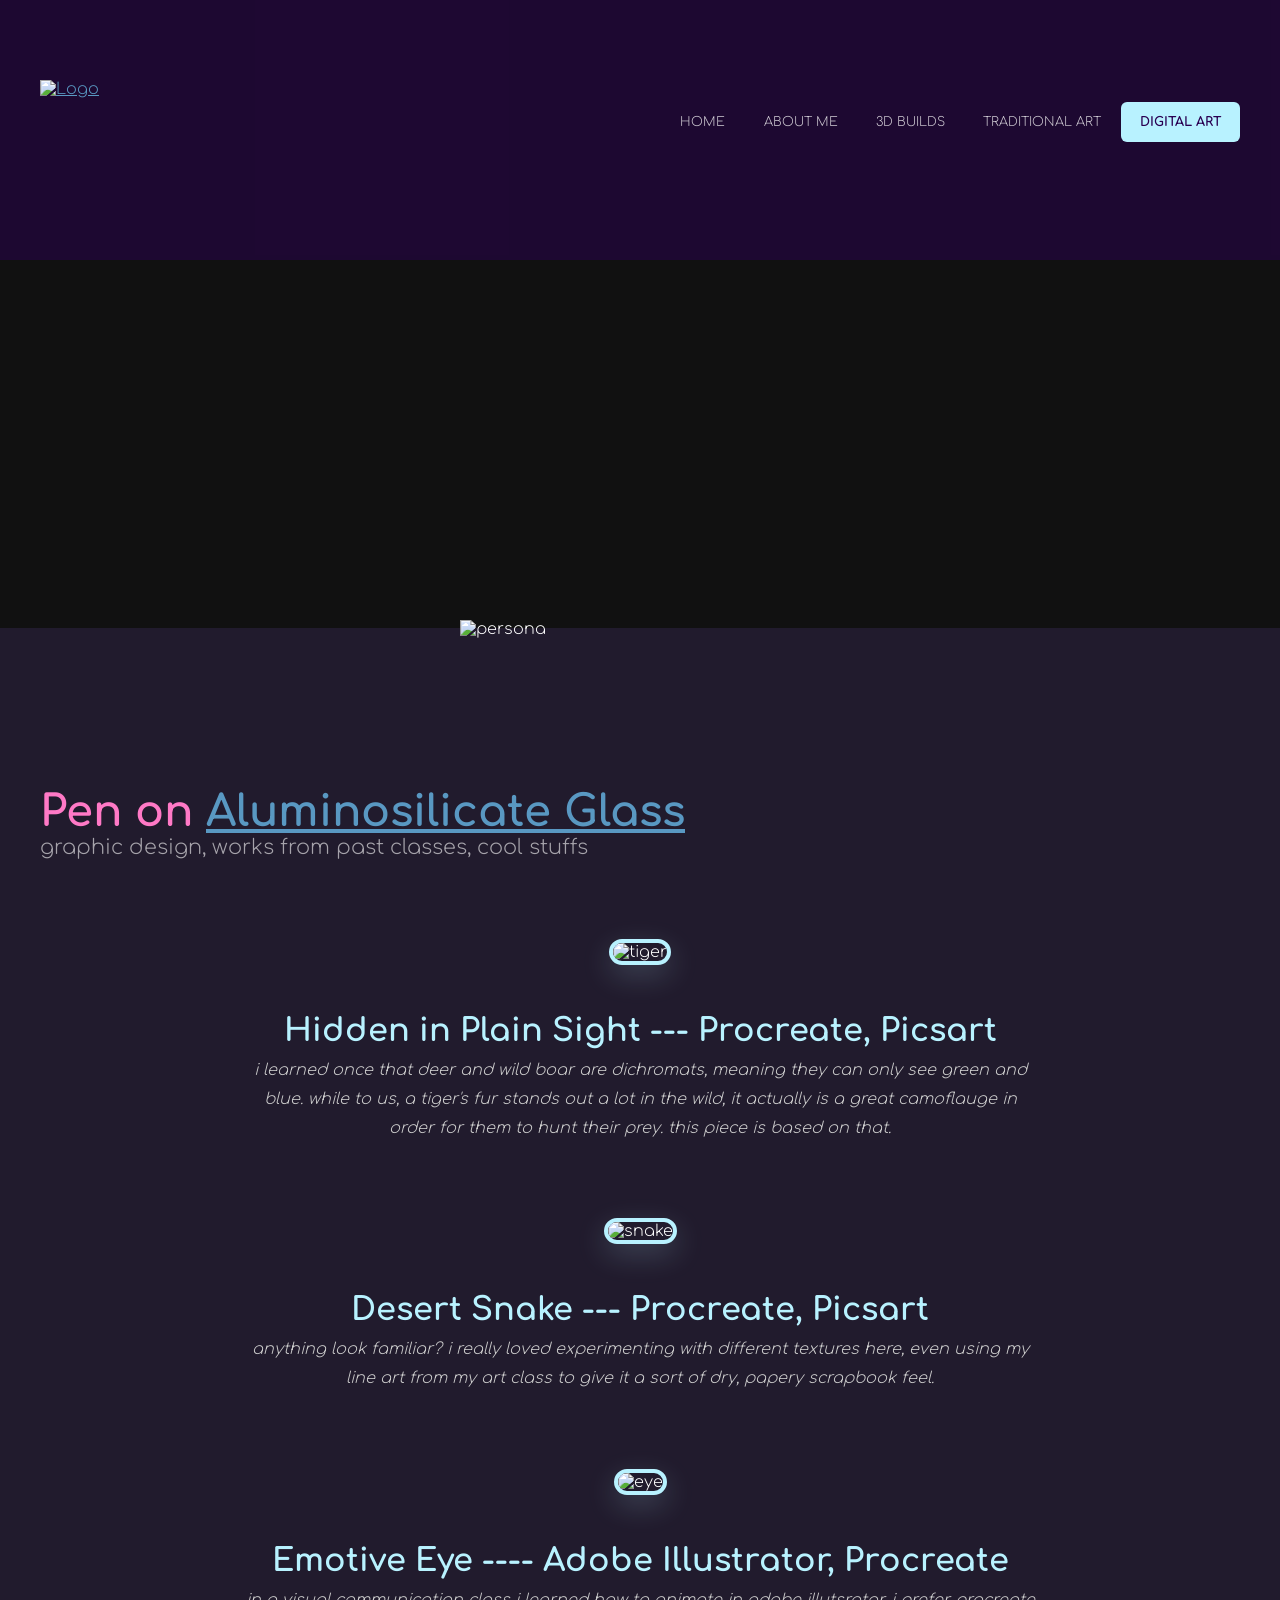
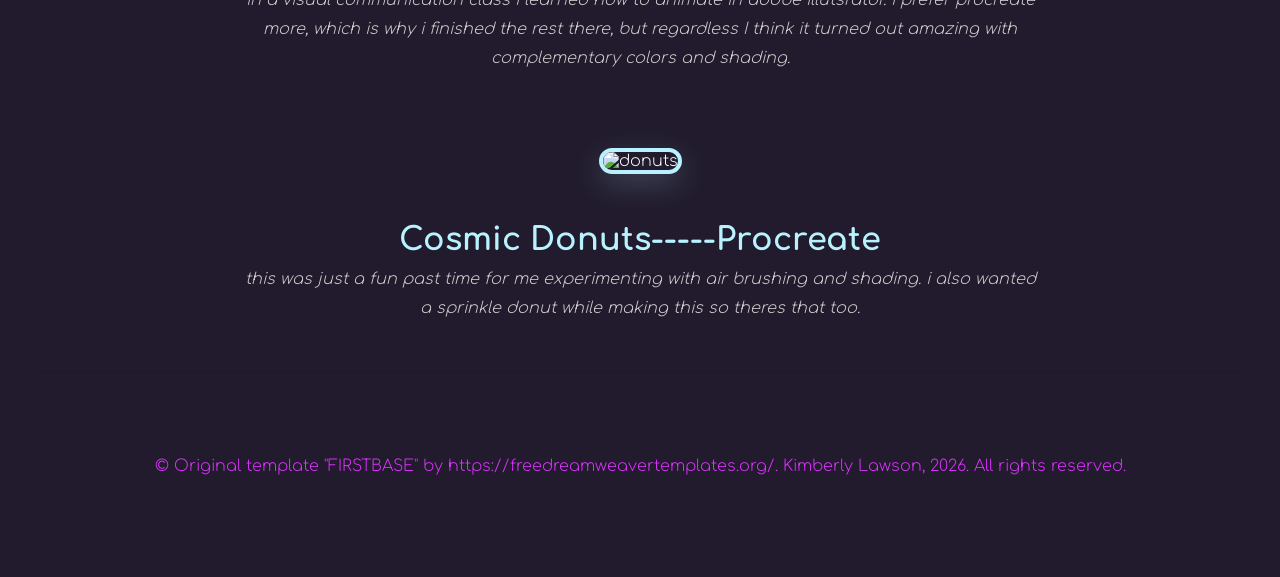
==== digital.html @ d965715d "Add files via upload" ====
<!DOCTYPE html>

<html>
<head>
<meta http-equiv="Content-Type" content="text/html; charset=utf-8" />
<title>Kimberly's Website!</title>
<meta name="keywords" content="" />
<meta name="description" content="" />
<link href="https://fonts.googleapis.com/css2?family=Comfortaa:wght@300;400;700&display=swap" rel="stylesheet">
<link href="default.css" rel="stylesheet" type="text/css" media="all" />
<link href="digital.css" rel="stylesheet" type="text/css" media="all" />


</head>
<body>

<div id="header-wrapper">
<div id="header">
<div id="logo">
<a href="index.html">
<img src="images/logo.GIF" alt="Logo" class="logo-img" />
</a>
</div>
<div id="menu">
<ul>
<li><a href="index.html">Home</a></li>
<li><a href="about.html">about me</a></li>
<li><a href="builds.html">3D builds</a></li>
<li><a href="traditional.html">traditional art</a></li>
<li class="active"><a href="digital.html">digital art</a></li>
</ul>
</div>
</div>


<div class="kitty-overlay">
    <img src="images/placehold.gif" alt="persona" />
</div>


</div>

		


<div id="wrapper">
	<div class="container">
		<div class="title">
			<h2>Pen on  <a href="https://www.google.com/search?q=what+are+ipad+screens+made+of&sca_esv=b692c664f4ad5dff&sxsrf=ANbL-n5PKixbSqdEEW2nLynf2fWTqfCTJw%3A1774749405293&ei=3YbIabHJEd3k5NoP24_C2Ac&biw=1368&bih=785&oq=what+are+ipad&gs_lp=[base64]&sclient=gws-wiz-serp"> Aluminosilicate Glass</a> </h2>
			<span class="byline">graphic design, works from past classes, cool stuffs</span>
		</div>

	
		<div class="gallery-vertical">
			
			<!-- Art Piece 1 -->
			<div class="art-piece">
				<img src="images/tiger.png" alt="tiger" />
				<h3>Hidden in Plain Sight --- Procreate, Picsart</h3>
				<p>i learned once that deer and wild boar are dichromats, meaning they can only see green and blue. while to us, a tiger's fur stands out a lot in the wild, it actually is a great camoflauge in order for them to hunt their prey. this piece is based on that.</p>
			</div>

			
			<div class="art-piece">
				<img src="images/snake.png" alt="snake" />
				<h3>Desert Snake --- Procreate, Picsart</h3>
				<p>anything look familiar? i really loved experimenting with different textures here, even using my line art from my art class to give it a sort of dry, papery scrapbook feel.</p>
			</div>

			
			<div class="art-piece">
				<img src="images/eye.GIF" alt="eye" />
				<h3>Emotive Eye ---- Adobe Illustrator, Procreate</h3>
				<p>in a visual communication class i learned how to animate in adobe illutsrator. i prefer procreate more, which is why i finished the rest there, but regardless I think it turned out amazing with complementary colors and shading.</p>
			</div>

			<div class="art-piece">
				<img src="images/donuts.png" alt="donuts" />
				<h3>Cosmic Donuts-----Procreate</h3>
				<p>this was just a fun past time for me experimenting with air brushing and shading. i also wanted a sprinkle donut while making this so theres that too.</p>
			</div>

		</div>
		

<div id="copyright" class="container">
	<p>&copy; Original template "FIRSTBASE" by https://freedreamweavertemplates.org/. Kimberly Lawson, 2026. All rights reserved. </p>
</div>

</body>
</html>
---- default.css ----
html, body
{
    height: 100%;
}

body
{
    margin: 0;
    padding: 0;
    background: #5e4472;
    font-family: 'Comfortaa', 'Marker Felt', fantasy;
    font-size: 12pt;
    font-weight: 200;
    color: #ffffff;
}

h1, h2, h3
{
    margin: 0;
    padding: 0;
}

p, ol, ul
{
    margin-top: 0;
}

ol, ul
{
    padding: 0;
    list-style: none;
}

p
{
    line-height: 180%;
}

a
{
    color: #5998c2;
}

a:hover
{
    text-decoration: none;
}

.container
{
    overflow: hidden;
    margin: 0em auto;
    width: 1200px;
}

/*********************************************************************************/
/* Image Style                                                                   */
/*********************************************************************************/

.image
{
    display: inline-block;
}

.image img
{
    display: block;
    width: 100%;
}

.image-full
{
    display: block;
    width: 100%;
    margin: 0 0 2em 0;
}

.image-left
{
    float: left;
    margin: 0 2em 2em 0;
}

.image-centered
{
    display: block;
    margin: 0 0 2em 0;
}

.image-centered img
{
    margin: 0 auto;
    width: auto;
}

/*********************************************************************************/
/* List Styles                                                                   */
/*********************************************************************************/

ul.actions li
{
    display: inline-block;
    padding: 0em 0.50em;
}

/*********************************************************************************/
/* 4-column                                                                      */
/*********************************************************************************/

.box1, .box2, .box3, .box4 {
    width: 235px;
}

.box1, .box2, .box3 {
    float: left; 
    margin-right: 20px;
}

.box4 {
    float: right;
}

/*********************************************************************************/
/* 3-column                                                                      */
/*********************************************************************************/

.boxA,
.boxB,
.boxC
{
    width: 384px;
}

.boxA,
.boxB
{
    float: left;
    margin-right: 20px;
}

.boxC
{
    float: right;
}

/*********************************************************************************/
/* 2-column                                                                      */
/*********************************************************************************/

.tbox1,
.tbox2
{
    width: 575px;
}

.tbox1
{
    float: left;
}

.tbox2
{
    float: right;
}

/*********************************************************************************/
/* Heading Titles                                                                */
/*********************************************************************************/

.title
{
    margin-bottom: 3em;
}

.title h2
{
    font-size: 2.7em;
}

.title .byline
{
    font-size: 1.3em;
    color: rgba(255,255,255,0.60);
}

/*********************************************************************************/
/* Wrapper                                                                       */
/*********************************************************************************/

#wrapper
{
    position: relative;
    padding: 10em 0em 0em 0em;
    background: #ffffff;
}

/*********************************************************************************/
/* Header and Navigation                                                         */
/*********************************************************************************/

#header-wrapper {
    position: relative;
    padding: 0;
    background: #111111 url('images/home.gif') no-repeat center;
    background-size: cover;
    min-height: 400px; 
    overflow: visible; 
}

#header {
    background: rgba(42, 0, 82, 0.6); 
    padding: 10px 0;
    display: flex;
    justify-content: space-between;
    align-items: center;
    width: 100%; 
    z-index: 1000;
}

/*********************************************************************************/
/*  cats yay                                     */
/*********************************************************************************/

.kitty-overlay {
    position: absolute;
    left: 80%;
    transform: translateX(-50%);
    bottom: -250px; 
    z-index: 1001;
    width: 700px;  
    pointer-events: none; 
}

.left-gif-overlay {
    position: absolute;
    left: 25%;
    transform: translateX(-50%);
    bottom: -120px; 
    z-index: 1001;
    width: 600px;  
    pointer-events: none; 
}

.bottom-gif-overlay {
    position: absolute;
    left: 40%;
    bottom: 150; 
    transform: translate(-40%, 265%); 
    z-index: 1002;
    width: 500px;
    pointer-events: none;
}

.kitty-overlay img, .bottom-gif-overlay img, .left-gif-overlay img {
    width: 100%;
    height: auto;
}


/*********************************************************************************/
/* Logo                                                                          */
/*********************************************************************************/
#logo {
    padding-left: 40px;
}

.logo-img {
    height: 100px; 
    width: auto;
    display: block;
}

/*********************************************************************************/
/* Menu                                                                          */
/*********************************************************************************/

#menu {
    padding-right: 40px;
}

#menu ul {
    display: flex;
}

#menu li a {
    display: block;
    padding: 1em 1.5em;
    text-decoration: none;
    text-transform: uppercase;
    font-size: 0.8em;
    color: rgba(255, 255, 255, 0.8);
}

#menu .active a {
    background: #b8f2ff;
    border-radius: 6px;
    color: #2a0052;
    font-weight: bold;
}

/*********************************************************************************/
/* Banner                                                                        */
/*********************************************************************************/

#banner-wrapper
{
    padding: 10em 0em;
    background: url('images/heading.jpg');
}

#banner
{
    text-align: center;
}

#banner .title h2
{
    font-size: 3.5em;
}

#banner .title .byline
{
    font-size: 1.8em;
}

#banner .button
{
    margin-top: 2em;
    padding: 1.20em 2.5em;
    border-radius: 6px;
    font-weight: 700;
    font-size: 1em;
}

.banner
{
    margin-bottom: 5em;
}

/*********************************************************************************/
/* Copyright                                                                     */
/*********************************************************************************/

#copyright
{
    overflow: hidden;
    padding: 5em 0em;
    border-top: 1px solid rgba(0,0,0,0.08);
}

#copyright p
{
    text-align: center;
    font-size: 1em;
    color: rgba(221, 50, 255);
}

#copyright a
{
    text-decoration: none;
    color: rgba(118, 91, 255);
}

/*********************************************************************************/
/* Welcome                                                                       */
/*********************************************************************************/

#welcome
{
    position: relative;
    padding: 7em 0em 7em 0em;
    background: #2e253e;
    background-size: cover;
    text-align: center;
}

#welcome .container
{
    width: 1000px;
    padding: 0px 100px;
    color: rgba(255,255,255,0.8);
}

#welcome a
{
    color: rgba(255,255,255,1);
}

#welcome .button
{
    background: #FFF;
    color: #3f0900;
}

/*********************************************************************************/
/* Extra                                                                         */
/*********************************************************************************/

#three-column
{
    text-align: center;
    color: rgba(0,0,0,0.6);
}

#three-column .fa
{
    display: block;
    padding: 1em 0em;
    color: rgba(0,0,0,1);
    font-size: 2em;
}

#three-column .title h2
{
    font-weight: bold;
    color: rgba(168, 106, 255, 0.8);
}

#three-column .title .byline
{
    text-align: center;
    color: rgb(94, 65, 119);
}

.video-container {
    position: relative;
    padding-bottom: 56.25%; 
    height: 0;
    overflow: hidden;
    max-width: 1100px; 
    margin: 0 auto;
    border: 8px solid #ffffff; 
    border-radius: 15px;
    box-shadow: 0 10px 30px rgba(0,0,0,0.1);
}

.video-container iframe {
    position: absolute;
    top: 0;
    left: 0;
    width: 100%;
    height: 100%;
}
---- digital.css ----
body {
    background: #2a0052; 
    
}
#header
	{
		 position: absolute; 
            top: 0;
            left: 0;
            width: 100%;
            z-index: 1000;
            background: rgba(42, 0, 82, 0.5); 
            padding: 5em 0;
        }

  #header-wrapper {
    background: #111111 url('images/stare.GIF') no-repeat center;
    background-size: cover;
    min-height: 500px;
    padding: 4em; 
    
  }

#wrapper {
    background: #211b2d; 
    color: #ffffff;

  
}

.kitty-overlay {
    position: absolute;
    left: 57%;
    transform: translateX(-50%);
    bottom: -10px; 
    z-index: 1001;
    width: 540px; 
    pointer-events: none; 
}

.kitty-overlay img {
    width: 100%;
    height: auto;
}

.gallery-vertical {
    display: flex;
    flex-direction: column;
    align-items: center;
    gap: 60px; 
    padding: 2em 0;
}

/* me gallery */
.art-piece {
    width: 100%;
    max-width: 800px;
    text-align: center;
}

.art-piece img {
    width: 100%;
    height: auto;
    border: 4px solid #b8f2ff; 
    border-radius: 15px;
    box-shadow: 0 10px 30px rgba(184, 242, 255, 0.2);
    transition: transform 0.3s ease;
}

.art-piece img:hover {
    transform: scale(1.02);
}

.art-piece h3 {
    margin-top: 1.5em;
    font-size: 2em;
    color: #b8f2ff;
}

.art-piece p {
    color: #cccccc;
    font-style: italic;
    margin-top: 0.5em;
}

.title h2 {
    color: #ff79c6; 



}
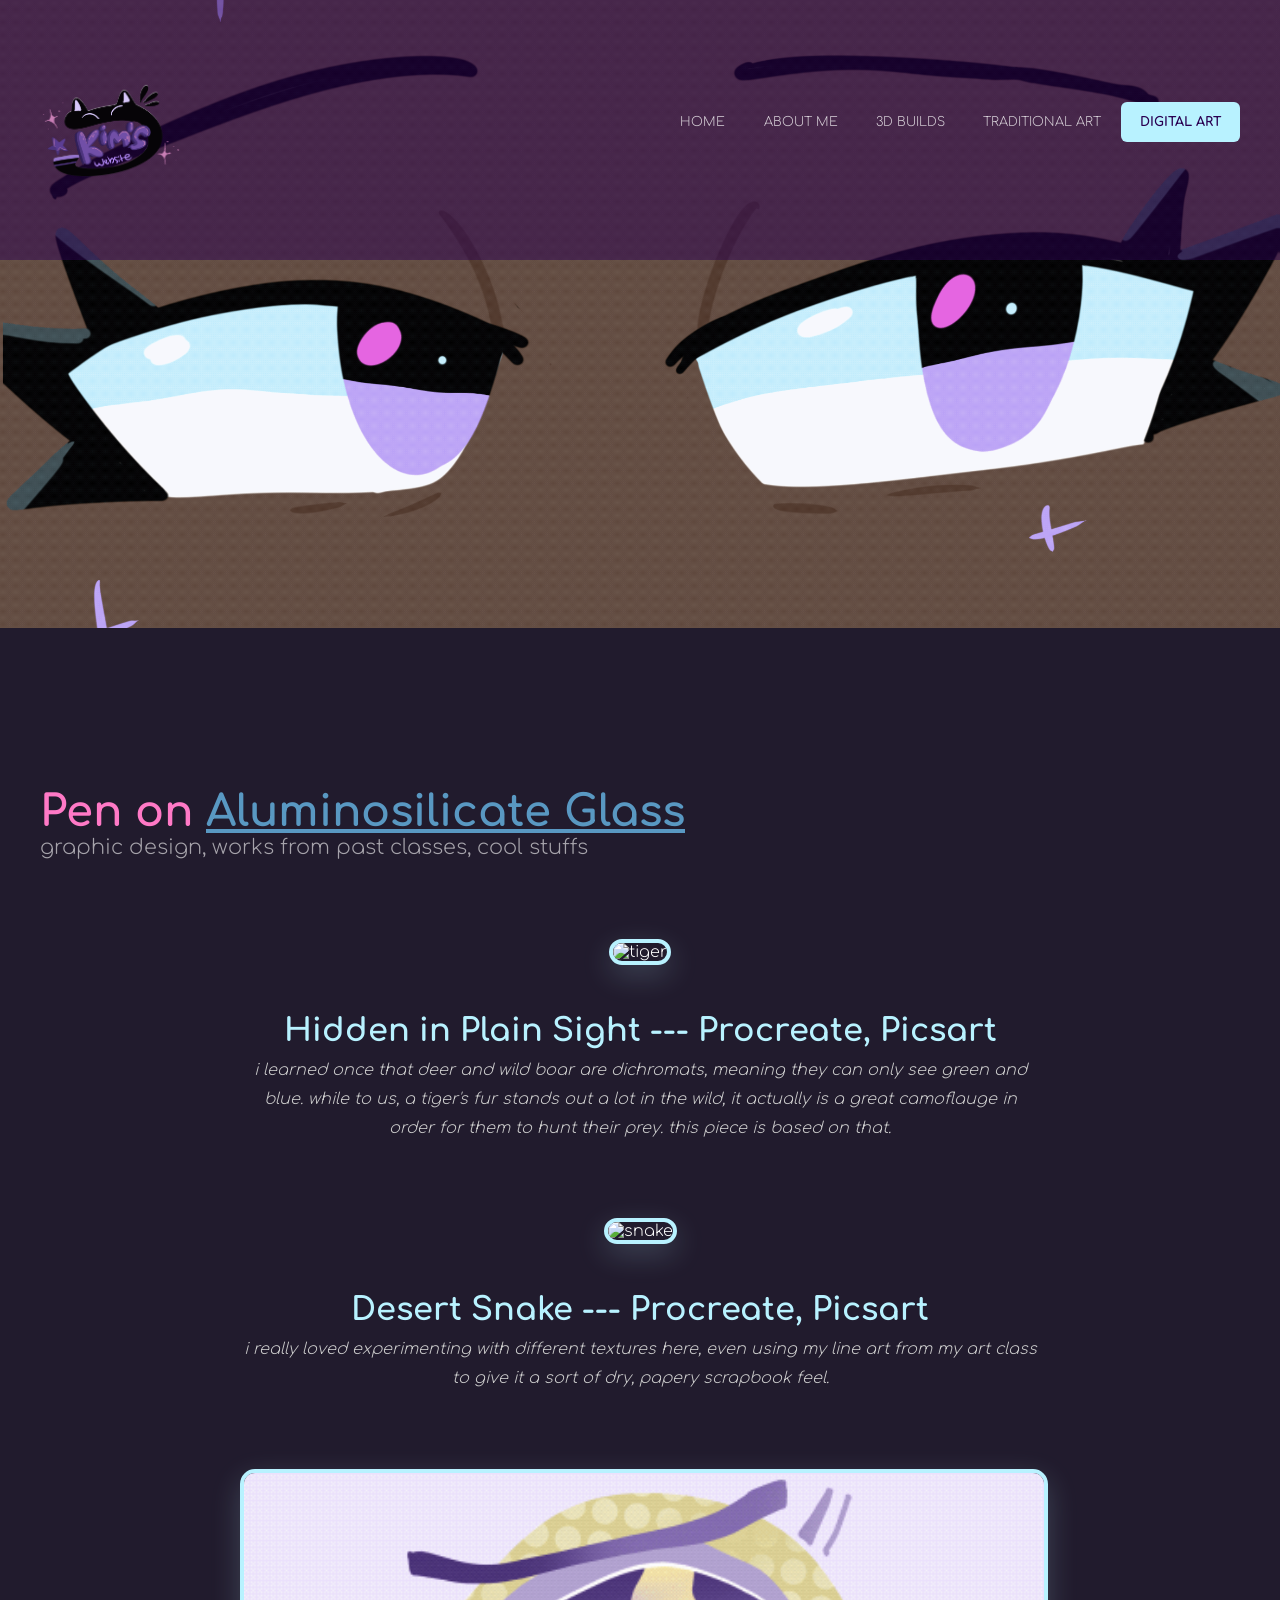
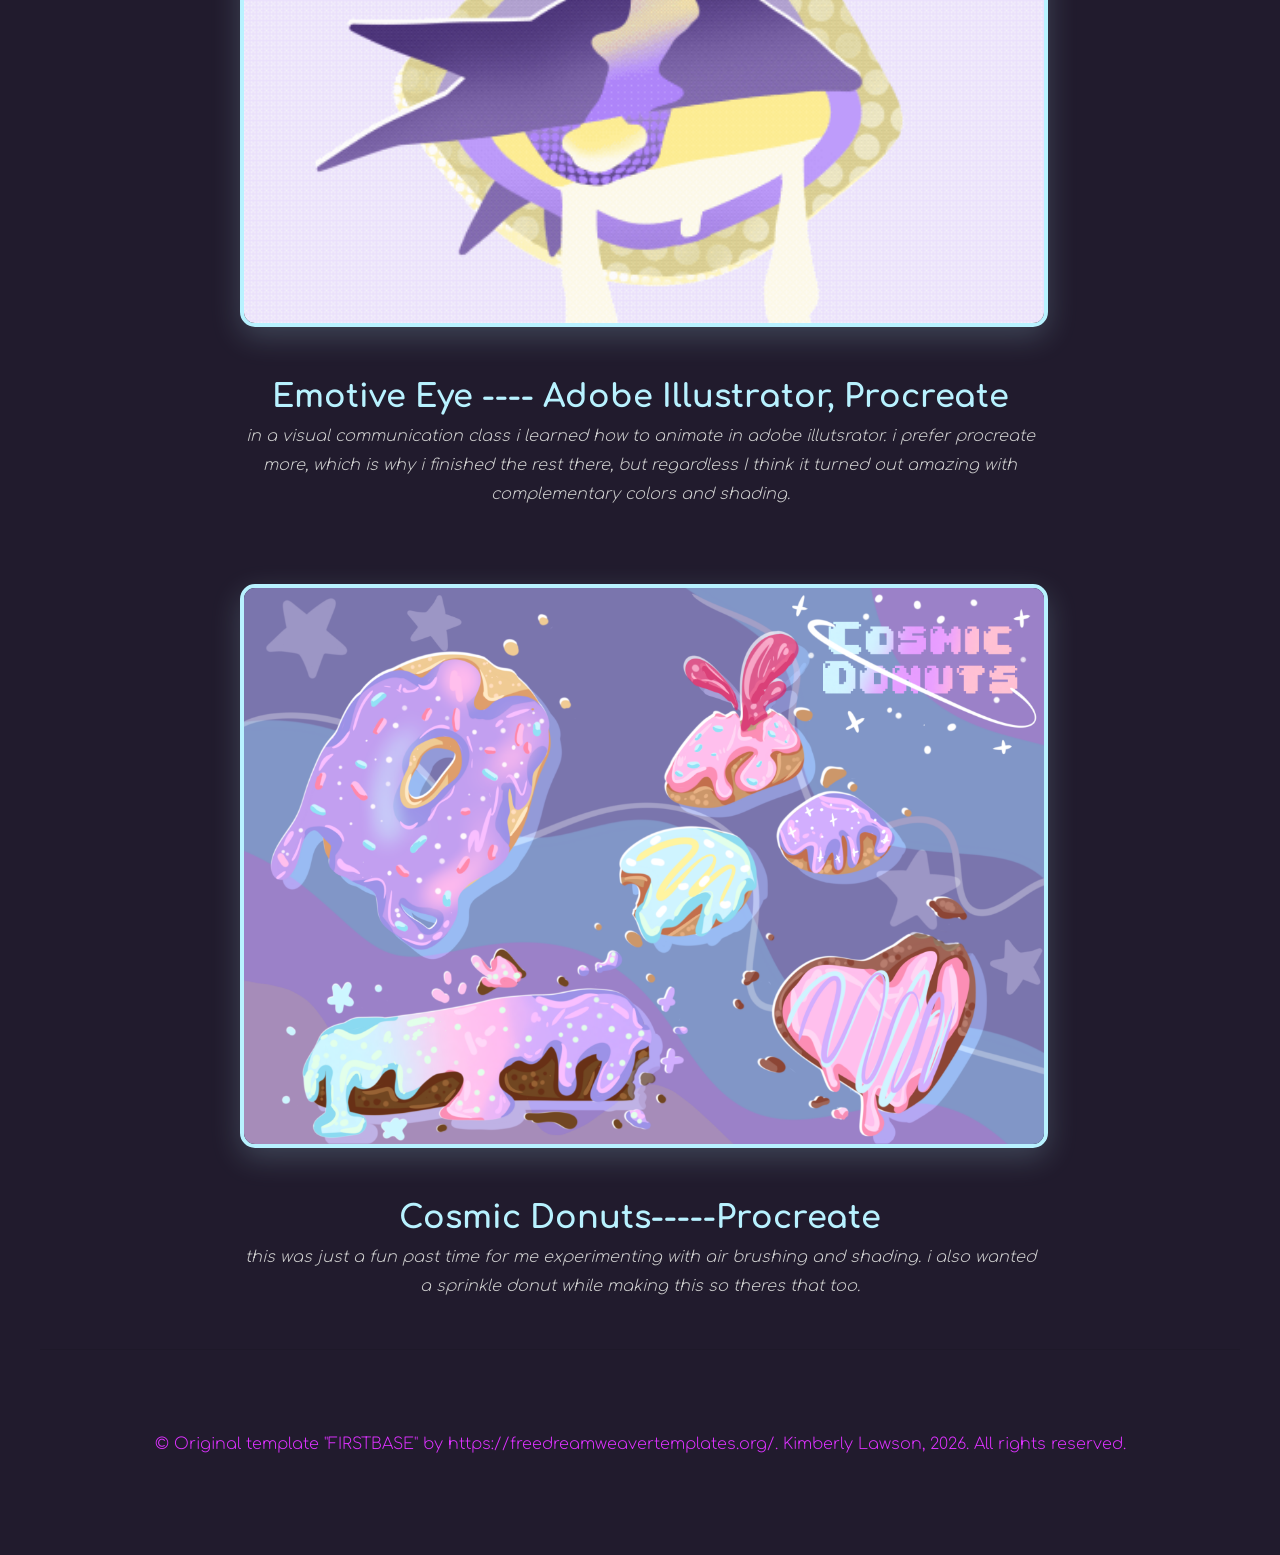
==== commit 425d1001: "Update digital.html" ====
--- a/digital.html
+++ b/digital.html
@@ -64,7 +64,7 @@
 			<div class="art-piece">
 				<img src="images/snake.png" alt="snake" />
 				<h3>Desert Snake --- Procreate, Picsart</h3>
-				<p>anything look familiar? i really loved experimenting with different textures here, even using my line art from my art class to give it a sort of dry, papery scrapbook feel.</p>
+				<p>i really loved experimenting with different textures here, even using my line art from my art class to give it a sort of dry, papery scrapbook feel.</p>
 			</div>
 
 			
@@ -88,4 +88,4 @@
 </div>
 
 </body>
-</html>+</html>
